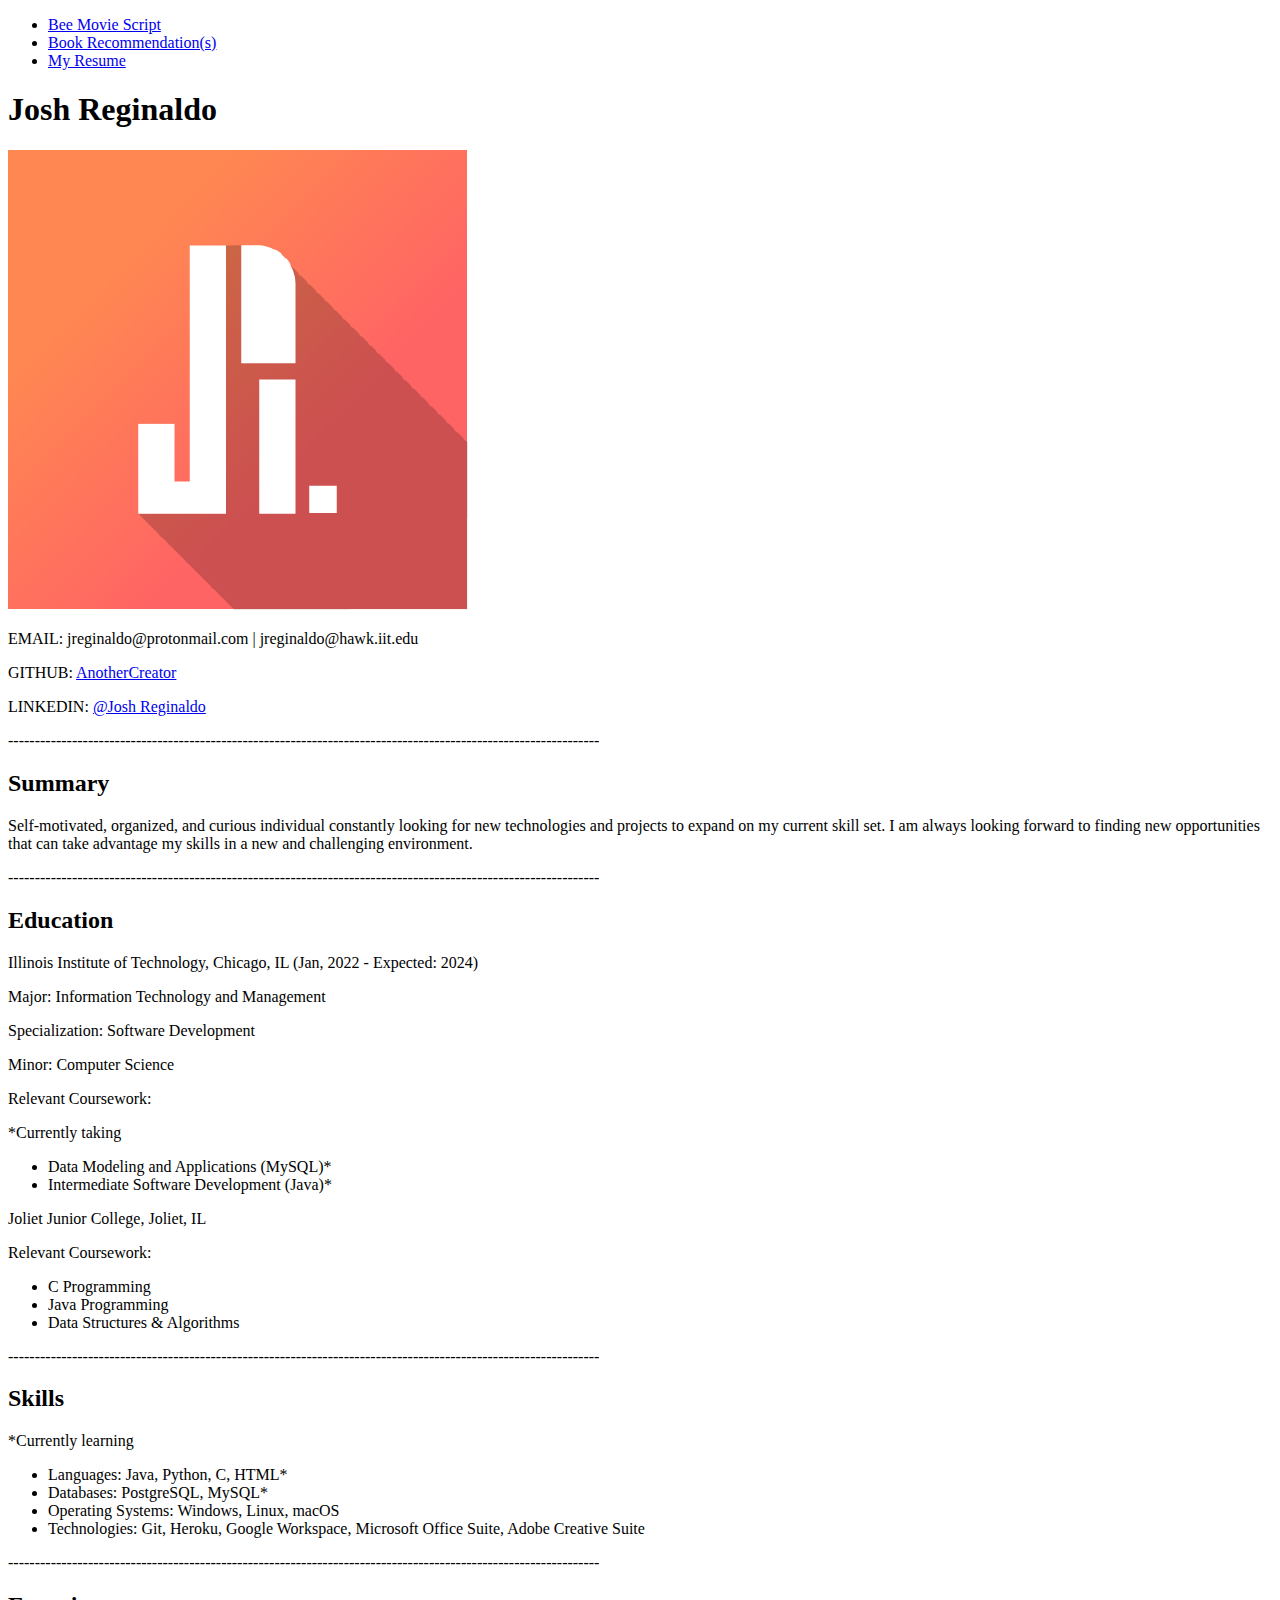
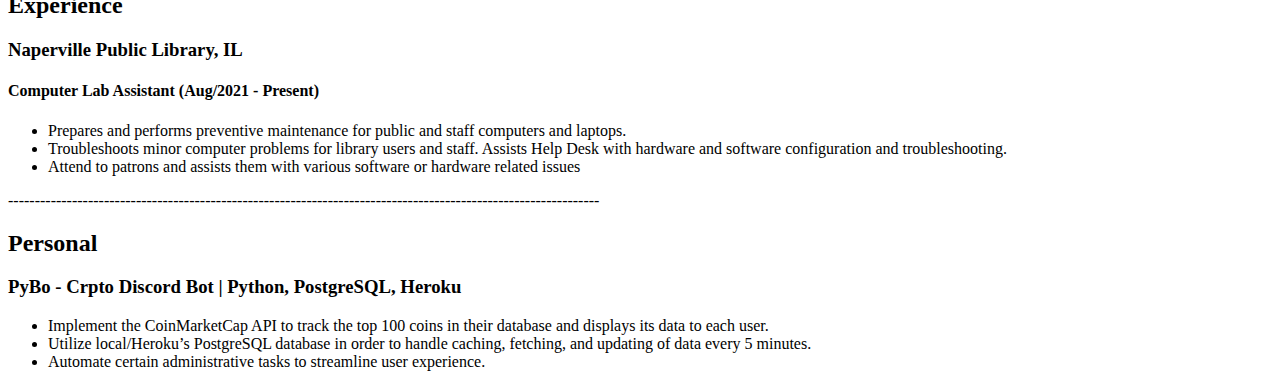
==== index.html @ 65d6c53f "Initialize project with project 1 files" ====
<!DOCTYPE html>
<html lang="en">
<head>
  <meta charset="UTF-8">
  <title>My Resume</title>
  <link rel=icon href="assets/images/personal_logo.png">
</head>
<body>
  <nav>
    <ul>
      <li><a href="beemovie.html">Bee Movie Script</a></li>
      <li><a href="bookrec.html">Book Recommendation(s)</a></li>
      <li><a href="index.html">My Resume</a></li>
    </ul>
  </nav>
  <section>
    <h1>Josh Reginaldo</h1>
    <img src="assets/images/personal_logo.png" alt="Personal logo">
    <p>EMAIL: jreginaldo@protonmail.com | jreginaldo@hawk.iit.edu</p>
    <p>GITHUB: <a href="https://github.com/AnotherCreator">AnotherCreator</a></p>
    <p>LINKEDIN: <a href="https://www.linkedin.com/in/josh-reginaldo-4115b0188/">@Josh Reginaldo</a></p>
  </section>
  <p>---------------------------------------------------------------------------------------------------------------</p>
  <section>
    <h2>Summary</h2>
    <p>Self-motivated, organized, and curious individual constantly looking for new technologies and projects to expand
      on my current skill set. I am always looking forward to finding new opportunities that can take advantage
      my skills in a new and challenging environment.</p>
  </section>
  <p>---------------------------------------------------------------------------------------------------------------</p>
  <section>
    <h2>Education</h2>
    <p>Illinois Institute of Technology, Chicago, IL (Jan, 2022 - Expected: 2024)</p>
    <p>Major: Information Technology and Management</p>
    <p>Specialization: Software Development</p>
    <p>Minor: Computer Science</p>
    <p>Relevant Coursework:</p>
    <p>*Currently taking</p>
    <ul>
      <li>Data Modeling and Applications (MySQL)*</li>
      <li>Intermediate Software Development (Java)*</li>
    </ul>
  
    <p>Joliet Junior College, Joliet, IL</p>
    <p>Relevant Coursework:</p>
    <ul>
      <li>C Programming</li>
      <li>Java Programming</li>
      <li>Data Structures & Algorithms</li>
    </ul>
  </section>
  <p>---------------------------------------------------------------------------------------------------------------</p>
  <section>
    <h2>Skills</h2>
    <p>*Currently learning</p>
    <ul>
      <li>Languages: Java, Python, C, HTML*</li>
      <li>Databases: PostgreSQL, MySQL*</li>
      <li>Operating Systems: Windows, Linux, macOS</li>
      <li>Technologies: Git, Heroku, Google Workspace, Microsoft Office Suite, Adobe Creative Suite</li>
    </ul>
  </section>
  <p>---------------------------------------------------------------------------------------------------------------</p>
  <section>
    <h2>Experience</h2>
    <h3>Naperville Public Library, IL</h3>
    <h4>Computer Lab Assistant (Aug/2021 - Present)</h4>
    <ul>
      <li>Prepares and performs preventive maintenance for public and staff computers and laptops.</li>
      <li>Troubleshoots minor computer problems for library users and staff. Assists Help Desk with hardware
        and software configuration and troubleshooting.</li>
      <li>Attend to patrons and assists them with various software or hardware related issues</li>
    </ul>
  </section>
  <p>---------------------------------------------------------------------------------------------------------------</p>
  <section>
    <h2>Personal</h2>
    <h3>PyBo - Crpto Discord Bot | Python, PostgreSQL, Heroku</h3>
    <ul>
      <li>Implement the CoinMarketCap API to track the top 100 coins in their database and displays its data to each user.</li>
      <li>Utilize local/Heroku’s PostgreSQL database in order to handle caching, fetching, and updating of data every 5 minutes.</li>
      <li>Automate certain administrative tasks to streamline user experience.</li>
    </ul>
  </section>
</body>
</html>
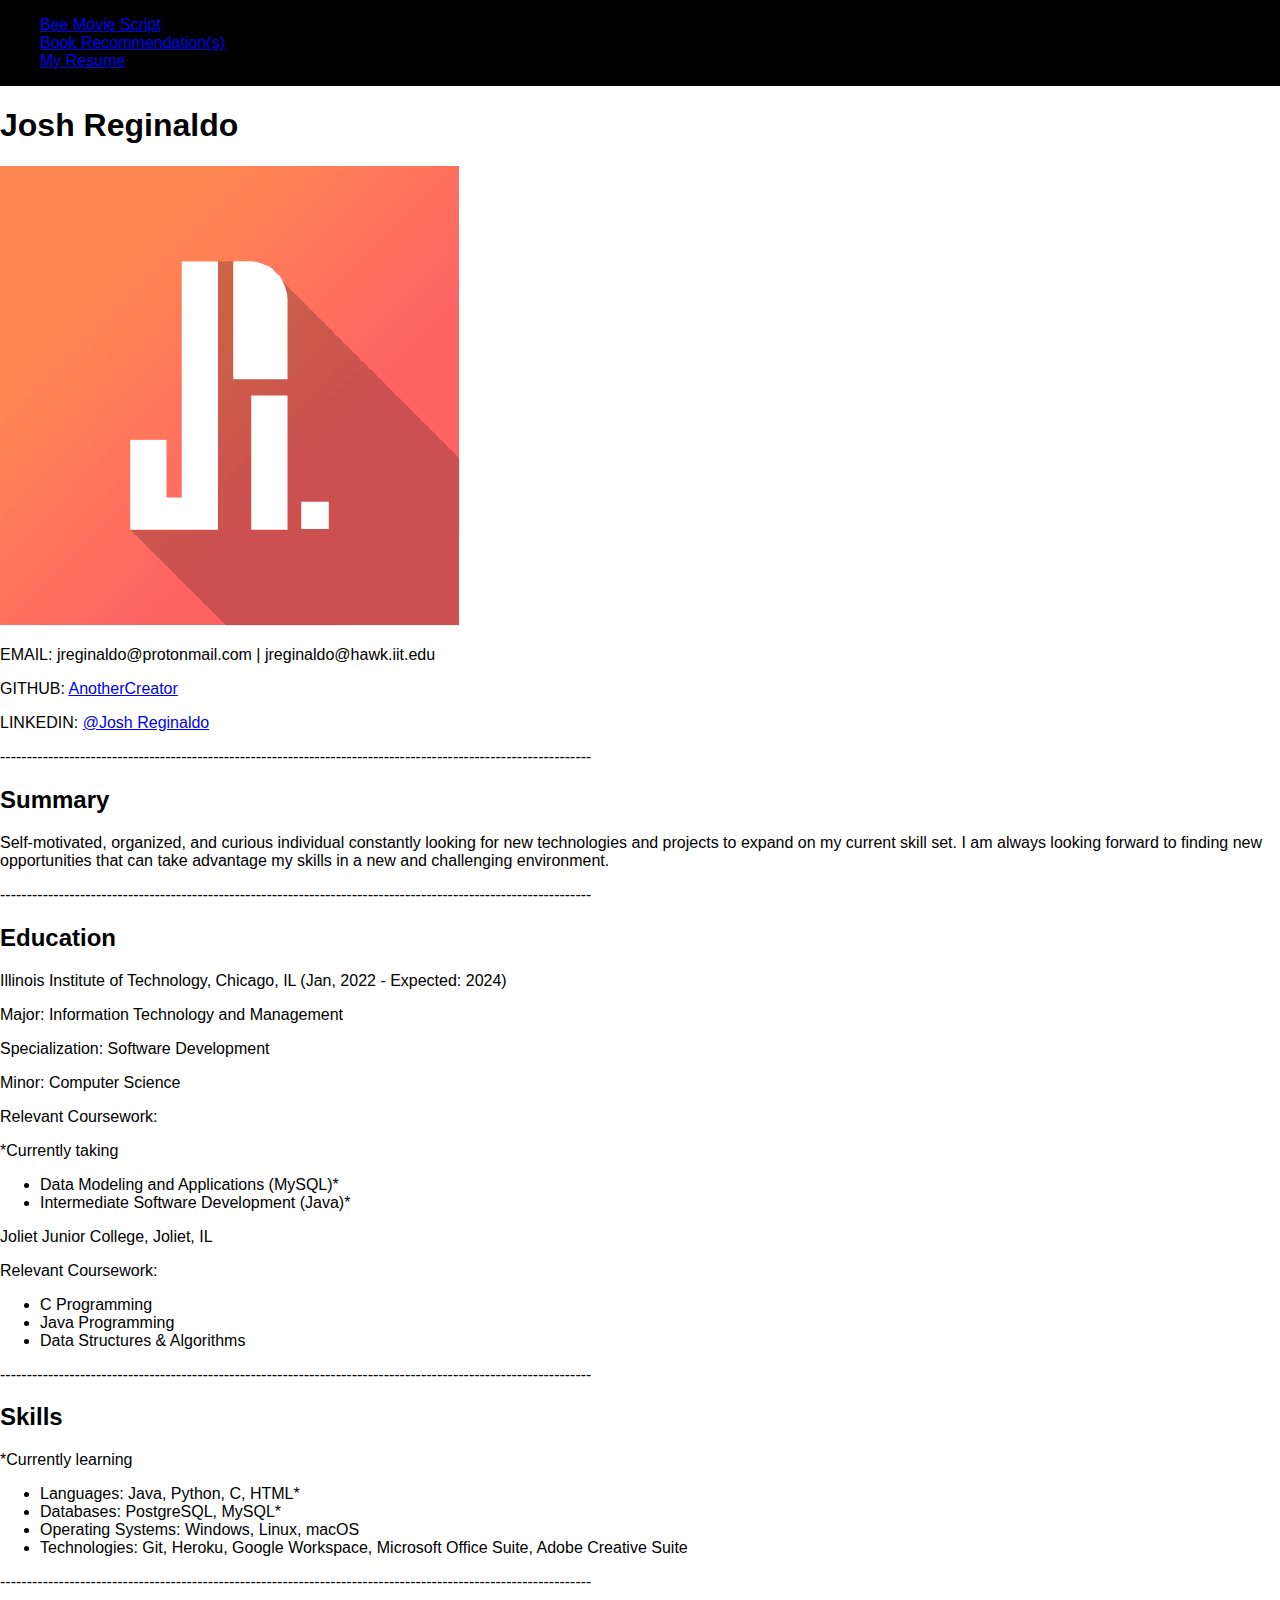
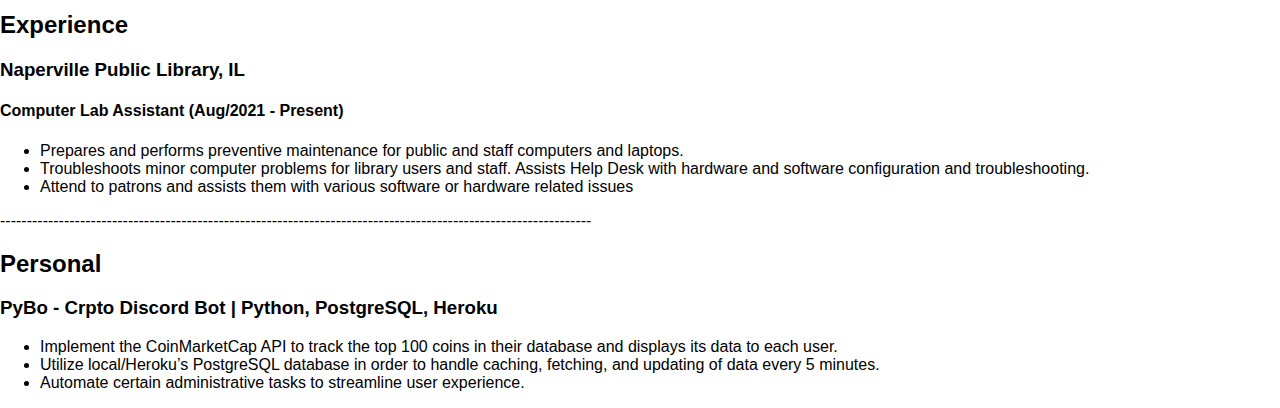
==== commit 40c8dd3d: "Link style sheets and create html structure for top nav" ====
--- a/index.html
+++ b/index.html
@@ -4,15 +4,20 @@
   <meta charset="UTF-8">
   <title>My Resume</title>
   <link rel=icon href="assets/images/personal_logo.png">
+  <link rel="stylesheet" href="css/style.css">
+  <link rel="stylesheet" type="text/css" href="css/normalize.css">
 </head>
 <body>
-  <nav>
-    <ul>
-      <li><a href="beemovie.html">Bee Movie Script</a></li>
-      <li><a href="bookrec.html">Book Recommendation(s)</a></li>
-      <li><a href="index.html">My Resume</a></li>
-    </ul>
+  <nav class="top_navigation">
+    <div class="mid_links">
+      <ul>
+        <li><a href="beemovie.html">Bee Movie Script</a></li>
+        <li><a href="bookrec.html">Book Recommendation(s)</a></li>
+        <li><a href="index.html">My Resume</a></li>
+      </ul>
+    </div>
   </nav>
+  
   <section>
     <h1>Josh Reginaldo</h1>
     <img src="assets/images/personal_logo.png" alt="Personal logo">
--- a/css/style.css
+++ b/css/style.css
@@ -0,0 +1,6 @@
+.top_navigation {
+    position: relative;
+    overflow: hidden;
+    background-color: #000000;
+}
+
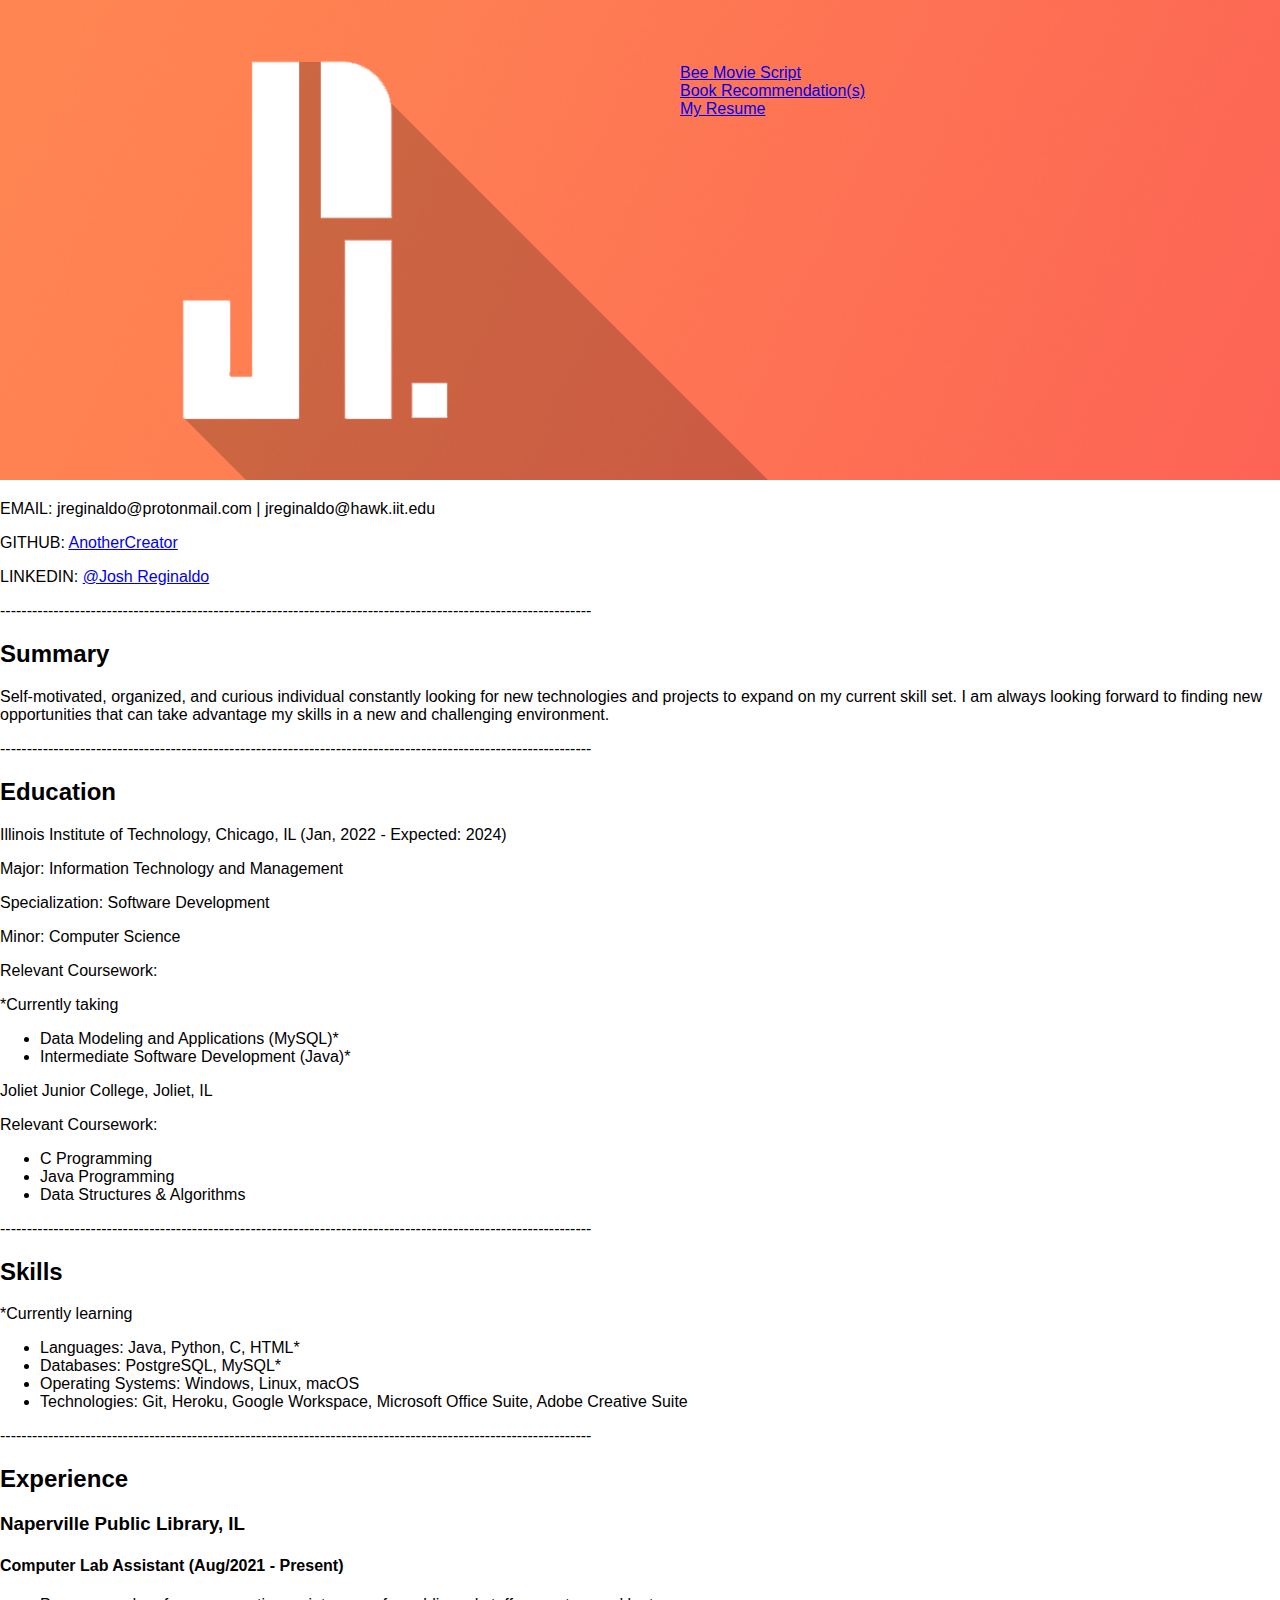
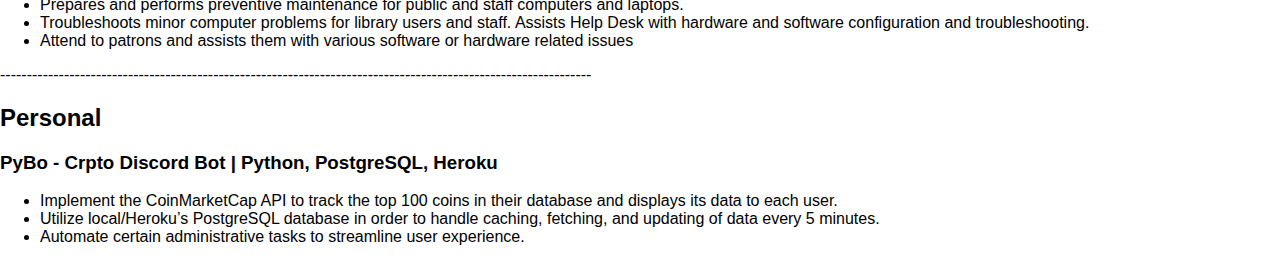
==== commit db58b847: "Add banner image and style links" ====
--- a/index.html
+++ b/index.html
@@ -8,23 +8,27 @@
   <link rel="stylesheet" type="text/css" href="css/normalize.css">
 </head>
 <body>
-  <nav class="top_navigation">
-    <div class="mid_links">
-      <ul>
-        <li><a href="beemovie.html">Bee Movie Script</a></li>
-        <li><a href="bookrec.html">Book Recommendation(s)</a></li>
-        <li><a href="index.html">My Resume</a></li>
-      </ul>
-    </div>
-  </nav>
-  
+
+  <div class="top_banner_and_nav">
+    <img src="assets/images/resume_banner.png" alt="Personal logo">
+    <nav class="top_navigation">
+      <div class="mid_links">
+        <ul>
+          <li><a href="beemovie.html">Bee Movie Script</a></li>
+          <li><a href="bookrec.html">Book Recommendation(s)</a></li>
+          <li><a href="index.html">My Resume</a></li>
+        </ul>
+      </div>
+    </nav>
+  </div>
+
   <section>
-    <h1>Josh Reginaldo</h1>
-    <img src="assets/images/personal_logo.png" alt="Personal logo">
     <p>EMAIL: jreginaldo@protonmail.com | jreginaldo@hawk.iit.edu</p>
     <p>GITHUB: <a href="https://github.com/AnotherCreator">AnotherCreator</a></p>
     <p>LINKEDIN: <a href="https://www.linkedin.com/in/josh-reginaldo-4115b0188/">@Josh Reginaldo</a></p>
   </section>
+
+
   <p>---------------------------------------------------------------------------------------------------------------</p>
   <section>
     <h2>Summary</h2>
--- a/css/style.css
+++ b/css/style.css
@@ -1,6 +1,17 @@
-.top_navigation {
+.top_banner_and_nav {
+    margin: auto;
+    max-width: 100%;
+    max-height: 25%;
     position: relative;
-    overflow: hidden;
-    background-color: #000000;
 }
 
+.mid_links {
+    position: absolute;
+    top: 10%;
+    left: 50%;
+}
+
+.mid_links ul {
+    list-style-type: none;
+}
+
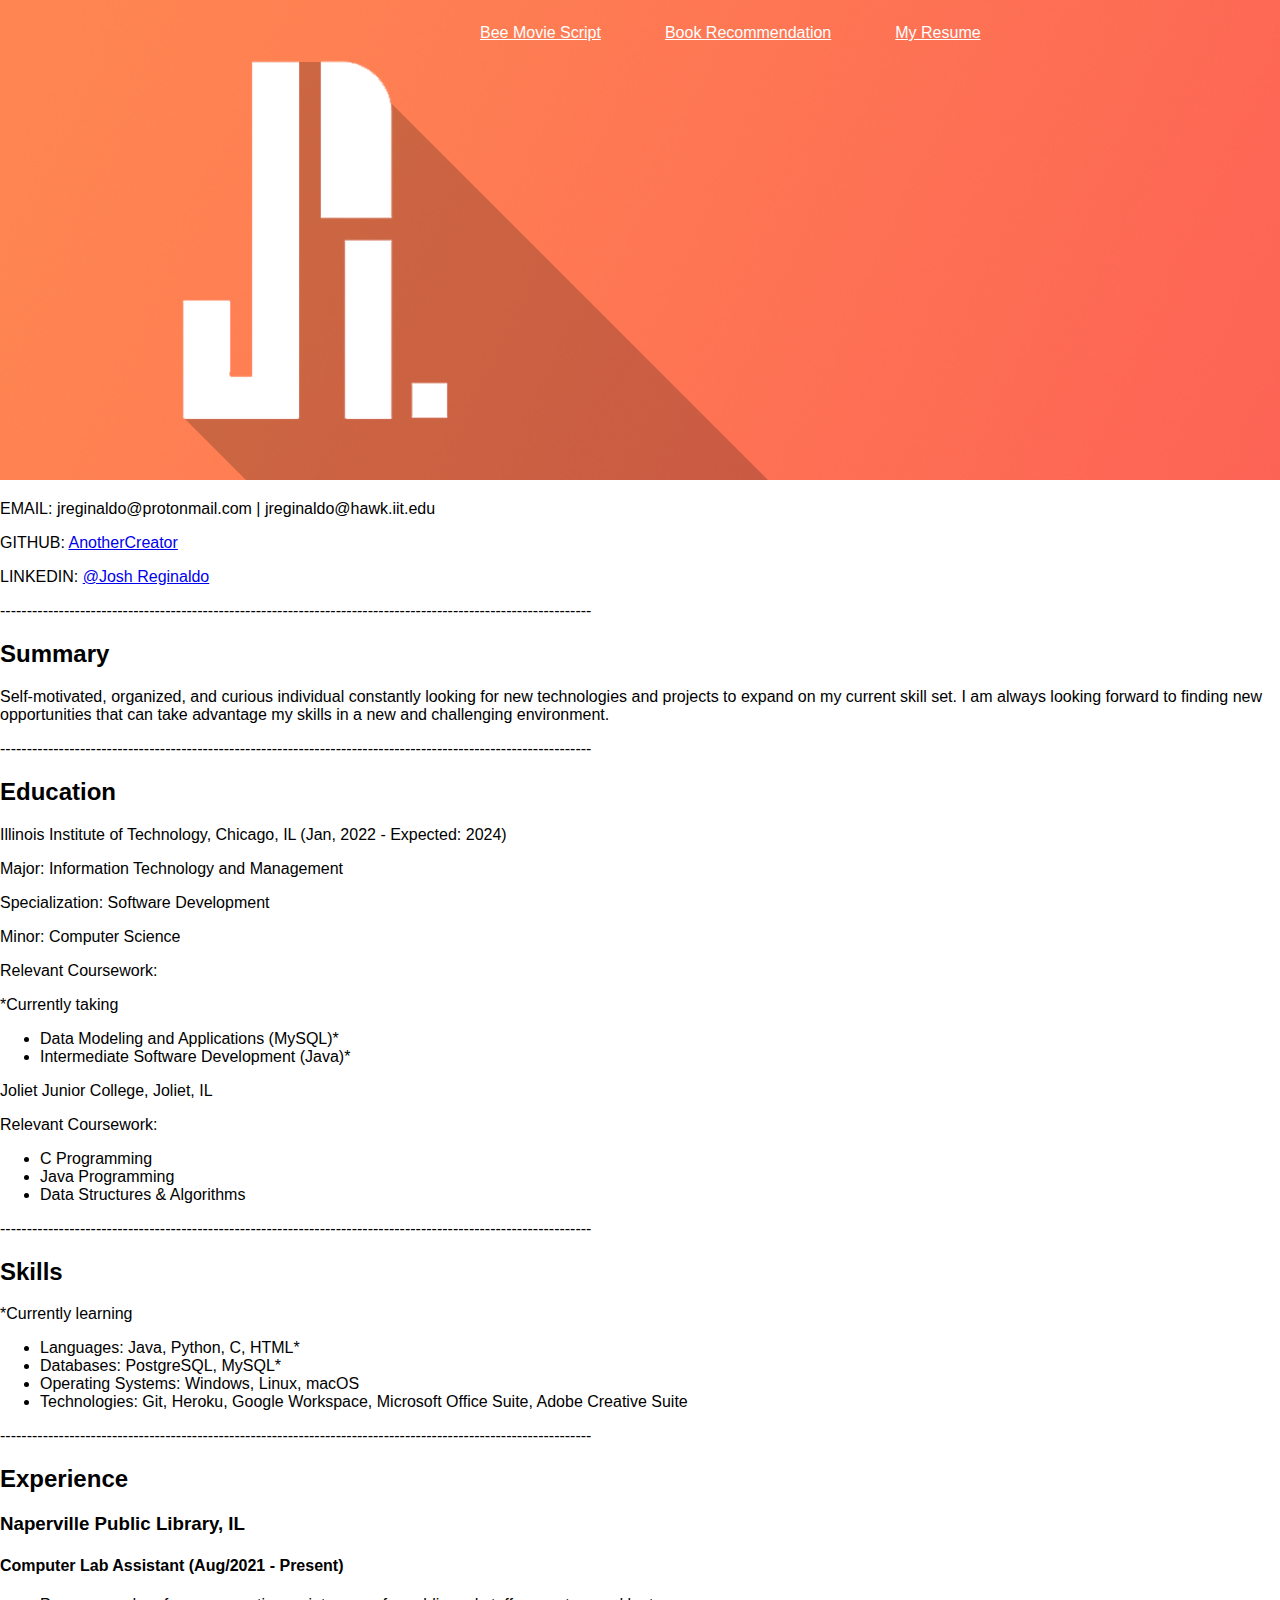
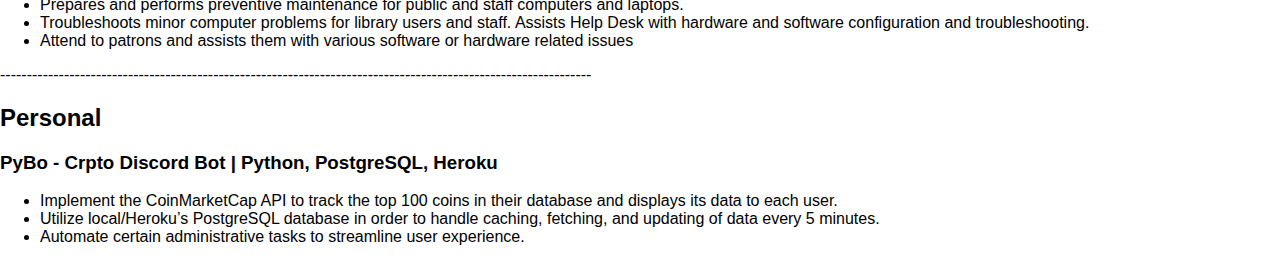
==== commit 98fc57c8: "Center nav on all pages" ====
--- a/index.html
+++ b/index.html
@@ -15,7 +15,7 @@
       <div class="mid_links">
         <ul>
           <li><a href="beemovie.html">Bee Movie Script</a></li>
-          <li><a href="bookrec.html">Book Recommendation(s)</a></li>
+          <li><a href="bookrec.html">Book Recommendation</a></li>
           <li><a href="index.html">My Resume</a></li>
         </ul>
       </div>
--- a/css/style.css
+++ b/css/style.css
@@ -7,11 +7,29 @@
 
 .mid_links {
     position: absolute;
-    top: 10%;
-    left: 50%;
+    top: 5%;
+    left: 35%;
+    text-align: center;
 }
 
 .mid_links ul {
-    list-style-type: none;
+    list-style-type: none; /* Remove bullets from list */
+    display: inline-block; /* Helps display links horizontally */
+    padding: 0;
+    margin: 0;
 }
 
+.mid_links li {
+    float: left; /* Display links horizontally */
+}
+
+.mid_links a {
+    color: white;
+}
+
+.mid_links ul li {
+    margin: 0 2rem;
+}
+
+
+
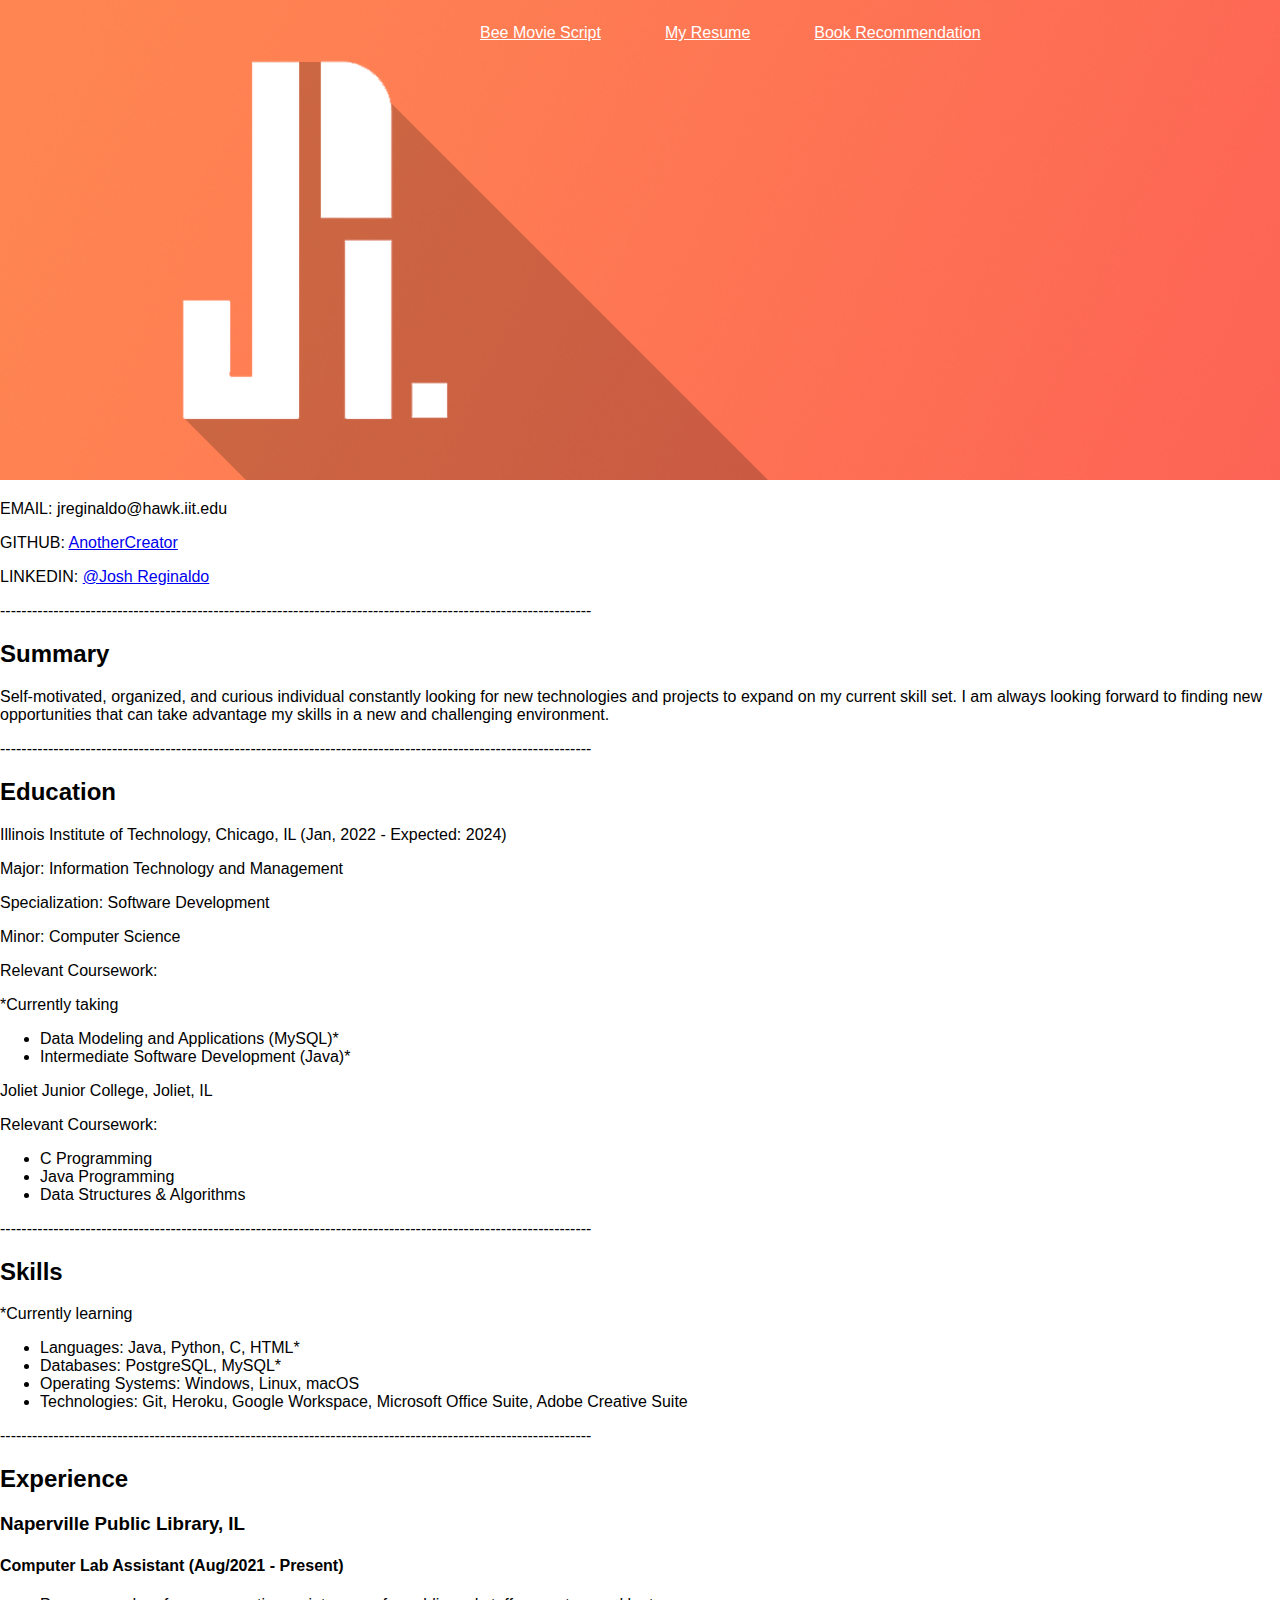
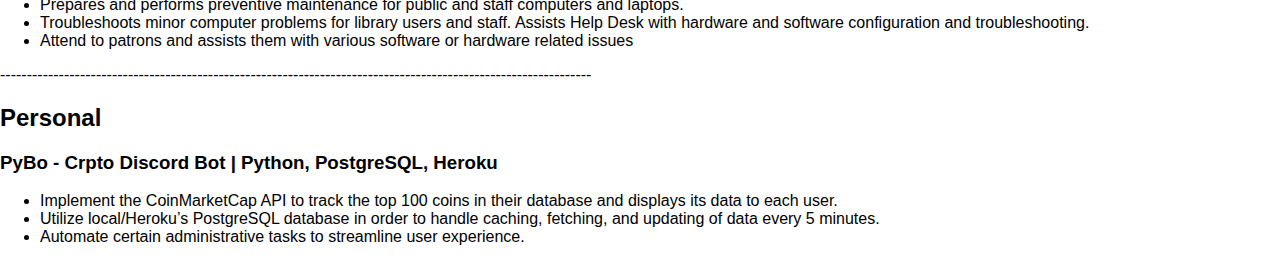
==== commit b56b75ce: "Reorganize webpage order" ====
--- a/index.html
+++ b/index.html
@@ -15,15 +15,15 @@
       <div class="mid_links">
         <ul>
           <li><a href="beemovie.html">Bee Movie Script</a></li>
+          <li><a href="index.html">My Resume</a></li>
           <li><a href="bookrec.html">Book Recommendation</a></li>
-          <li><a href="index.html">My Resume</a></li>
         </ul>
       </div>
     </nav>
   </div>
 
   <section>
-    <p>EMAIL: jreginaldo@protonmail.com | jreginaldo@hawk.iit.edu</p>
+    <p>EMAIL: jreginaldo@hawk.iit.edu</p>
     <p>GITHUB: <a href="https://github.com/AnotherCreator">AnotherCreator</a></p>
     <p>LINKEDIN: <a href="https://www.linkedin.com/in/josh-reginaldo-4115b0188/">@Josh Reginaldo</a></p>
   </section>
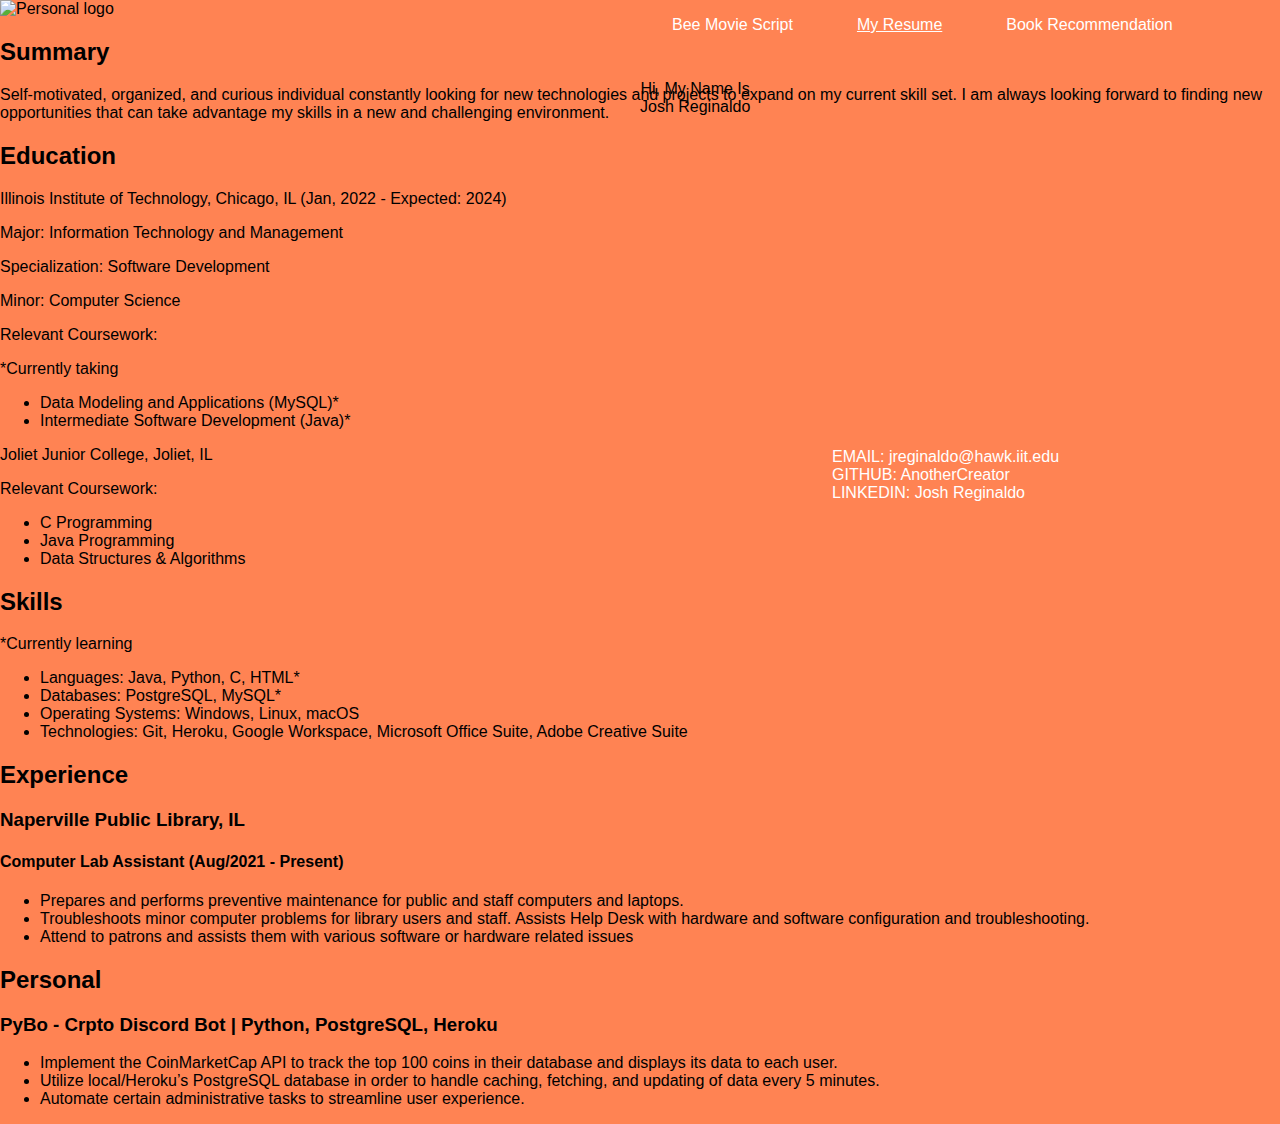
==== commit 6f60403a: "Add custom font to resume name" ====
--- a/index.html
+++ b/index.html
@@ -8,35 +8,38 @@
   <link rel="stylesheet" type="text/css" href="css/normalize.css">
 </head>
 <body>
-
   <div class="top_banner_and_nav">
-    <img src="assets/images/resume_banner.png" alt="Personal logo">
+    <img src="assets/images/resume_banner_solid.png" alt="Personal logo">
     <nav class="top_navigation">
       <div class="mid_links">
         <ul>
           <li><a href="beemovie.html">Bee Movie Script</a></li>
-          <li><a href="index.html">My Resume</a></li>
+          <li id="onpage"><a href="index.html">My Resume</a></li>
           <li><a href="bookrec.html">Book Recommendation</a></li>
         </ul>
       </div>
     </nav>
   </div>
+  <div class="banner_contact_info">
+    <ul>
+      <li>EMAIL: <a href="https://gmail.com">jreginaldo@hawk.iit.edu</a></li>
+      <li>GITHUB: <a href="https://github.com/AnotherCreator">AnotherCreator</a></li>
+      <li>LINKEDIN: <a href="https://www.linkedin.com/in/josh-reginaldo-4115b0188/">Josh Reginaldo</a></li>
+    </ul>
+  </div>
+  <div class="banner_resume_intro">
+    <ul>
+      <li>Hi, My Name Is</li>
+      <li><span>Josh Reginaldo</span></li>
+    </ul>
+  </div>
 
-  <section>
-    <p>EMAIL: jreginaldo@hawk.iit.edu</p>
-    <p>GITHUB: <a href="https://github.com/AnotherCreator">AnotherCreator</a></p>
-    <p>LINKEDIN: <a href="https://www.linkedin.com/in/josh-reginaldo-4115b0188/">@Josh Reginaldo</a></p>
-  </section>
-
-
-  <p>---------------------------------------------------------------------------------------------------------------</p>
   <section>
     <h2>Summary</h2>
     <p>Self-motivated, organized, and curious individual constantly looking for new technologies and projects to expand
       on my current skill set. I am always looking forward to finding new opportunities that can take advantage
       my skills in a new and challenging environment.</p>
   </section>
-  <p>---------------------------------------------------------------------------------------------------------------</p>
   <section>
     <h2>Education</h2>
     <p>Illinois Institute of Technology, Chicago, IL (Jan, 2022 - Expected: 2024)</p>
@@ -58,7 +61,6 @@
       <li>Data Structures & Algorithms</li>
     </ul>
   </section>
-  <p>---------------------------------------------------------------------------------------------------------------</p>
   <section>
     <h2>Skills</h2>
     <p>*Currently learning</p>
@@ -69,7 +71,6 @@
       <li>Technologies: Git, Heroku, Google Workspace, Microsoft Office Suite, Adobe Creative Suite</li>
     </ul>
   </section>
-  <p>---------------------------------------------------------------------------------------------------------------</p>
   <section>
     <h2>Experience</h2>
     <h3>Naperville Public Library, IL</h3>
@@ -81,7 +82,6 @@
       <li>Attend to patrons and assists them with various software or hardware related issues</li>
     </ul>
   </section>
-  <p>---------------------------------------------------------------------------------------------------------------</p>
   <section>
     <h2>Personal</h2>
     <h3>PyBo - Crpto Discord Bot | Python, PostgreSQL, Heroku</h3>
--- a/css/style.css
+++ b/css/style.css
@@ -1,3 +1,14 @@
+@font-face {
+    font-family: sans-serif, Monospace, Momcake;
+    src: url(../assets/fonts/Momcake/MomcakeBold-WyonA.otf);
+}
+
+body {
+    font-family: Momcake, sans-serif, Monospace;
+    background: #ff8353;
+}
+
+/* ================ TOP NAV AND IMAGE ================ */
 .top_banner_and_nav {
     margin: auto;
     max-width: 100%;
@@ -7,8 +18,8 @@
 
 .mid_links {
     position: absolute;
-    top: 5%;
-    left: 35%;
+    top: 1rem;
+    left: 40rem;
     text-align: center;
 }
 
@@ -25,11 +36,72 @@
 
 .mid_links a {
     color: white;
+    text-decoration: none;
+}
+
+.mid_links a:hover {
+    text-decoration: underline;
 }
 
 .mid_links ul li {
-    margin: 0 2rem;
+    margin: 0 2rem; /* Add spacing between list values */
 }
 
+#onpage {
+    text-decoration: underline;
+    text-decoration-color: white;
+}
 
+/* ================ CONTACT INFO ================ */
+.banner_contact_info {
+    position: absolute;
+    top: 28rem;
+    left: 50rem;
+    text-align: center;
+}
 
+.banner_contact_info ul {
+    list-style-type: none; /* Remove bullets from list */
+    display: inline-block; /* Helps display links horizontally */
+    padding: 0;
+    margin: 0;
+}
+
+.banner_contact_info li {
+    float: left;
+    color: white;
+}
+
+.banner_contact_info a {
+    color: white;
+    text-decoration: none;
+}
+
+.banner_contact_info a:hover {
+    text-decoration: underline;
+}
+
+.banner_contact_info ul li {
+    margin: 0 2rem; /* Add spacing between list values */
+}
+
+/* ================ RESUME NAME ================ */
+
+.banner_resume_intro {
+    position: absolute;
+    top: 5rem;
+    left: 40rem;
+    text-align: center;
+}
+
+.banner_resume_intro ul {
+    list-style-type: none; /* Remove bullets from list */
+    display: inline-block; /* Helps display links horizontally */
+    padding: 0;
+    margin: 0;
+}
+
+.banner_resume_intro.span {
+    font-family: Momcake, sans-serif;
+}
+
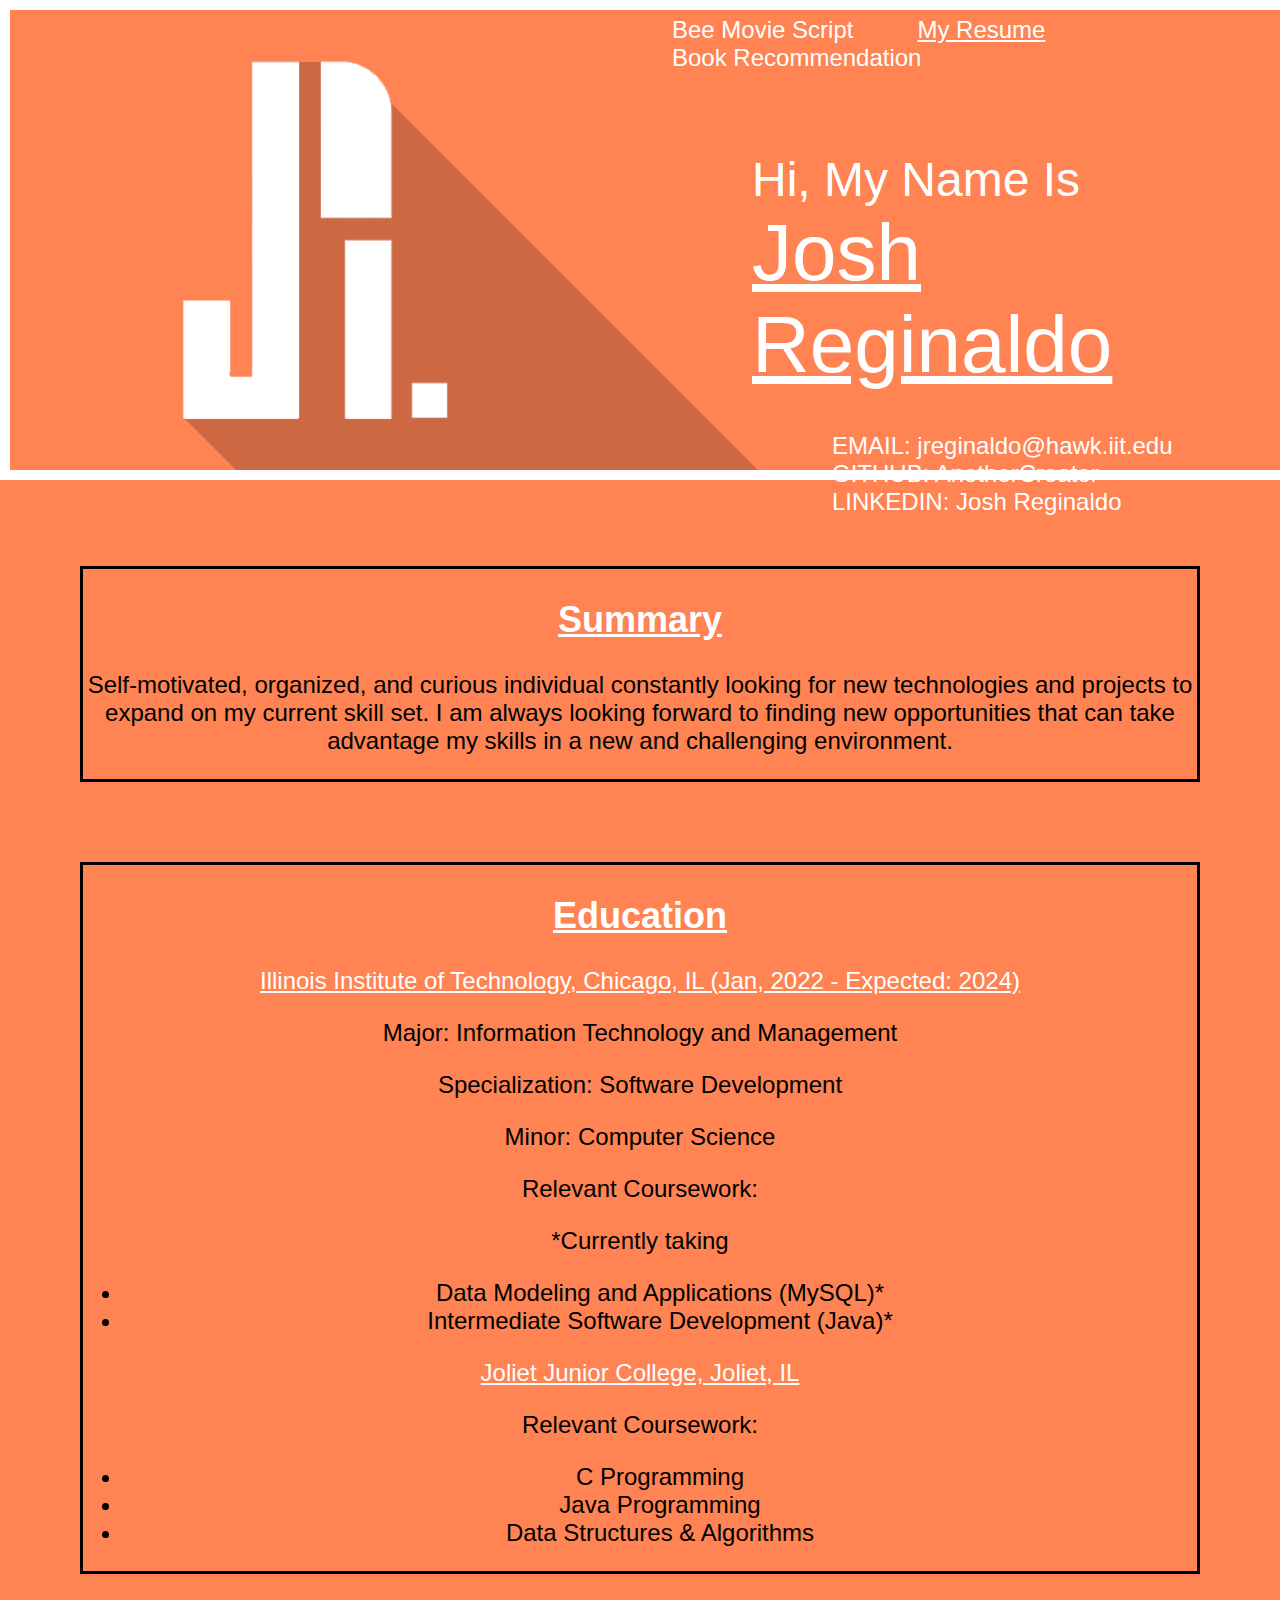
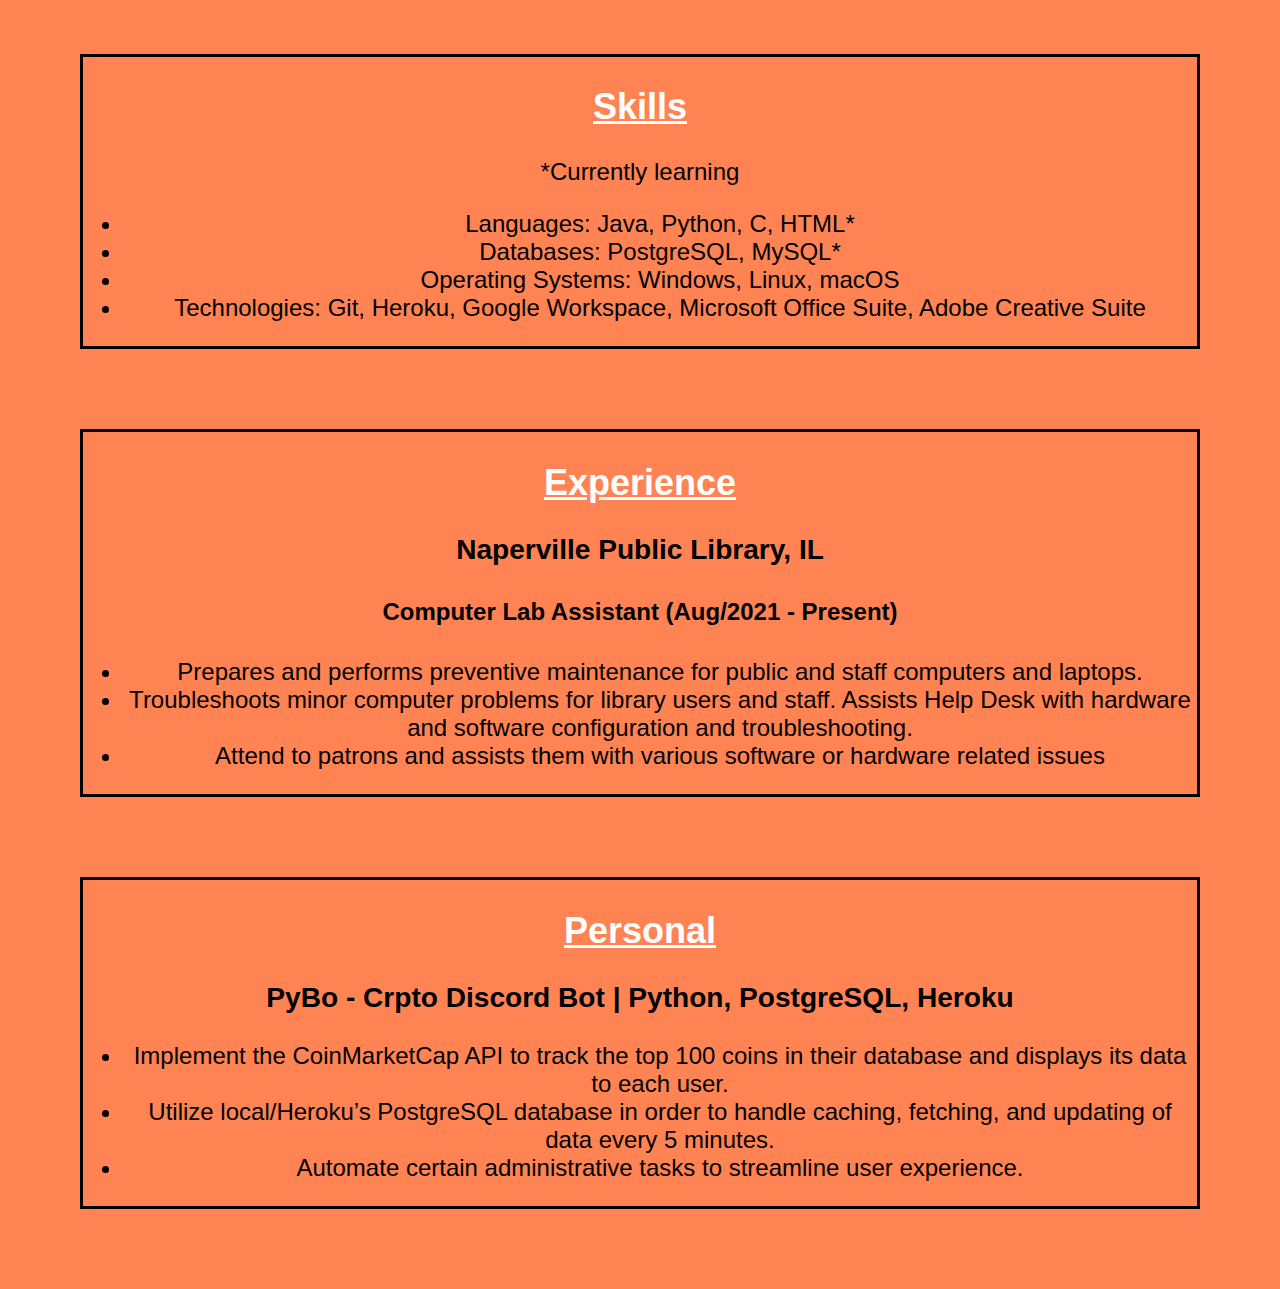
==== commit ec5204ea: "Add text styling to resume" ====
--- a/index.html
+++ b/index.html
@@ -29,40 +29,44 @@
   </div>
   <div class="banner_resume_intro">
     <ul>
-      <li>Hi, My Name Is</li>
-      <li><span>Josh Reginaldo</span></li>
+      <li><span id="before_name">Hi, My Name Is</span></li>
+      <li><span id="name">Josh Reginaldo</span></li>
     </ul>
   </div>
 
-  <section>
-    <h2>Summary</h2>
+  <section class="resume" id="summary">
+    <h2 class="main_header">Summary</h2>
     <p>Self-motivated, organized, and curious individual constantly looking for new technologies and projects to expand
       on my current skill set. I am always looking forward to finding new opportunities that can take advantage
       my skills in a new and challenging environment.</p>
   </section>
-  <section>
-    <h2>Education</h2>
-    <p>Illinois Institute of Technology, Chicago, IL (Jan, 2022 - Expected: 2024)</p>
-    <p>Major: Information Technology and Management</p>
-    <p>Specialization: Software Development</p>
-    <p>Minor: Computer Science</p>
-    <p>Relevant Coursework:</p>
-    <p>*Currently taking</p>
-    <ul>
-      <li>Data Modeling and Applications (MySQL)*</li>
-      <li>Intermediate Software Development (Java)*</li>
-    </ul>
-  
-    <p>Joliet Junior College, Joliet, IL</p>
-    <p>Relevant Coursework:</p>
-    <ul>
-      <li>C Programming</li>
-      <li>Java Programming</li>
-      <li>Data Structures & Algorithms</li>
-    </ul>
+  <section class="resume">
+    <h2 class="main_header" id="education">Education</h2>
+    <section>
+      <p><span class=uni_name id="iit">Illinois Institute of Technology, Chicago, IL (Jan, 2022 - Expected: 2024)</span></p>
+      <p>Major: Information Technology and Management</p>
+      <p>Specialization: Software Development</p>
+      <p>Minor: Computer Science</p>
+      <p>Relevant Coursework:</p>
+      <p>*Currently taking</p>
+      <ul>
+        <li>Data Modeling and Applications (MySQL)*</li>
+        <li>Intermediate Software Development (Java)*</li>
+      </ul>
+    </section>
+
+    <section>
+      <p><span class=uni_name id="jjc">Joliet Junior College, Joliet, IL</span></p>
+      <p>Relevant Coursework:</p>
+      <ul>
+        <li>C Programming</li>
+        <li>Java Programming</li>
+        <li>Data Structures & Algorithms</li>
+      </ul>
+    </section>
   </section>
-  <section>
-    <h2>Skills</h2>
+  <section class="resume">
+    <h2 class="main_header" id="skills">Skills</h2>
     <p>*Currently learning</p>
     <ul>
       <li>Languages: Java, Python, C, HTML*</li>
@@ -71,8 +75,8 @@
       <li>Technologies: Git, Heroku, Google Workspace, Microsoft Office Suite, Adobe Creative Suite</li>
     </ul>
   </section>
-  <section>
-    <h2>Experience</h2>
+  <section class="resume">
+    <h2 class="main_header" id="experience">Experience</h2>
     <h3>Naperville Public Library, IL</h3>
     <h4>Computer Lab Assistant (Aug/2021 - Present)</h4>
     <ul>
@@ -82,8 +86,8 @@
       <li>Attend to patrons and assists them with various software or hardware related issues</li>
     </ul>
   </section>
-  <section>
-    <h2>Personal</h2>
+  <section class="resume">
+    <h2 class="main_header" id="personal">Personal</h2>
     <h3>PyBo - Crpto Discord Bot | Python, PostgreSQL, Heroku</h3>
     <ul>
       <li>Implement the CoinMarketCap API to track the top 100 coins in their database and displays its data to each user.</li>
--- a/css/style.css
+++ b/css/style.css
@@ -1,10 +1,16 @@
 @font-face {
-    font-family: sans-serif, Monospace, Momcake;
+    font-family: Momcake;
     src: url(../assets/fonts/Momcake/MomcakeBold-WyonA.otf);
+}
+
+@font-face {
+    font-family: MomcakeThin;
+    src: url(../assets/fonts/Momcake/MomcakeThin-9Y6aZ.otf);
 }
 
 body {
     font-family: Momcake, sans-serif, Monospace;
+    font-size: 1.5rem;
     background: #ff8353;
 }
 
@@ -55,7 +61,7 @@
 /* ================ CONTACT INFO ================ */
 .banner_contact_info {
     position: absolute;
-    top: 28rem;
+    top: 27rem;
     left: 50rem;
     text-align: center;
 }
@@ -89,9 +95,9 @@
 
 .banner_resume_intro {
     position: absolute;
-    top: 5rem;
-    left: 40rem;
-    text-align: center;
+    top: 9.5rem;
+    left: 47rem;
+    text-align: left;
 }
 
 .banner_resume_intro ul {
@@ -101,7 +107,35 @@
     margin: 0;
 }
 
-.banner_resume_intro.span {
-    font-family: Momcake, sans-serif;
+.banner_resume_intro li {
+    color: white;
 }
 
+.banner_resume_intro #before_name {
+    font-family: MomcakeThin, sans-serif;
+    font-size: 3rem;
+}
+
+.banner_resume_intro #name {
+    font-family: Momcake, sans-serif;
+    font-size: 5rem;
+    text-decoration: underline;
+}
+
+/* ================ RESUME BODY ================ */
+
+.resume {
+    margin: 5rem;
+    border-style: solid;
+    text-align: center;
+}
+
+.main_header {
+    text-decoration: underline;
+    color: white;
+}
+
+.uni_name {
+    text-decoration: underline;
+    color: white;
+}